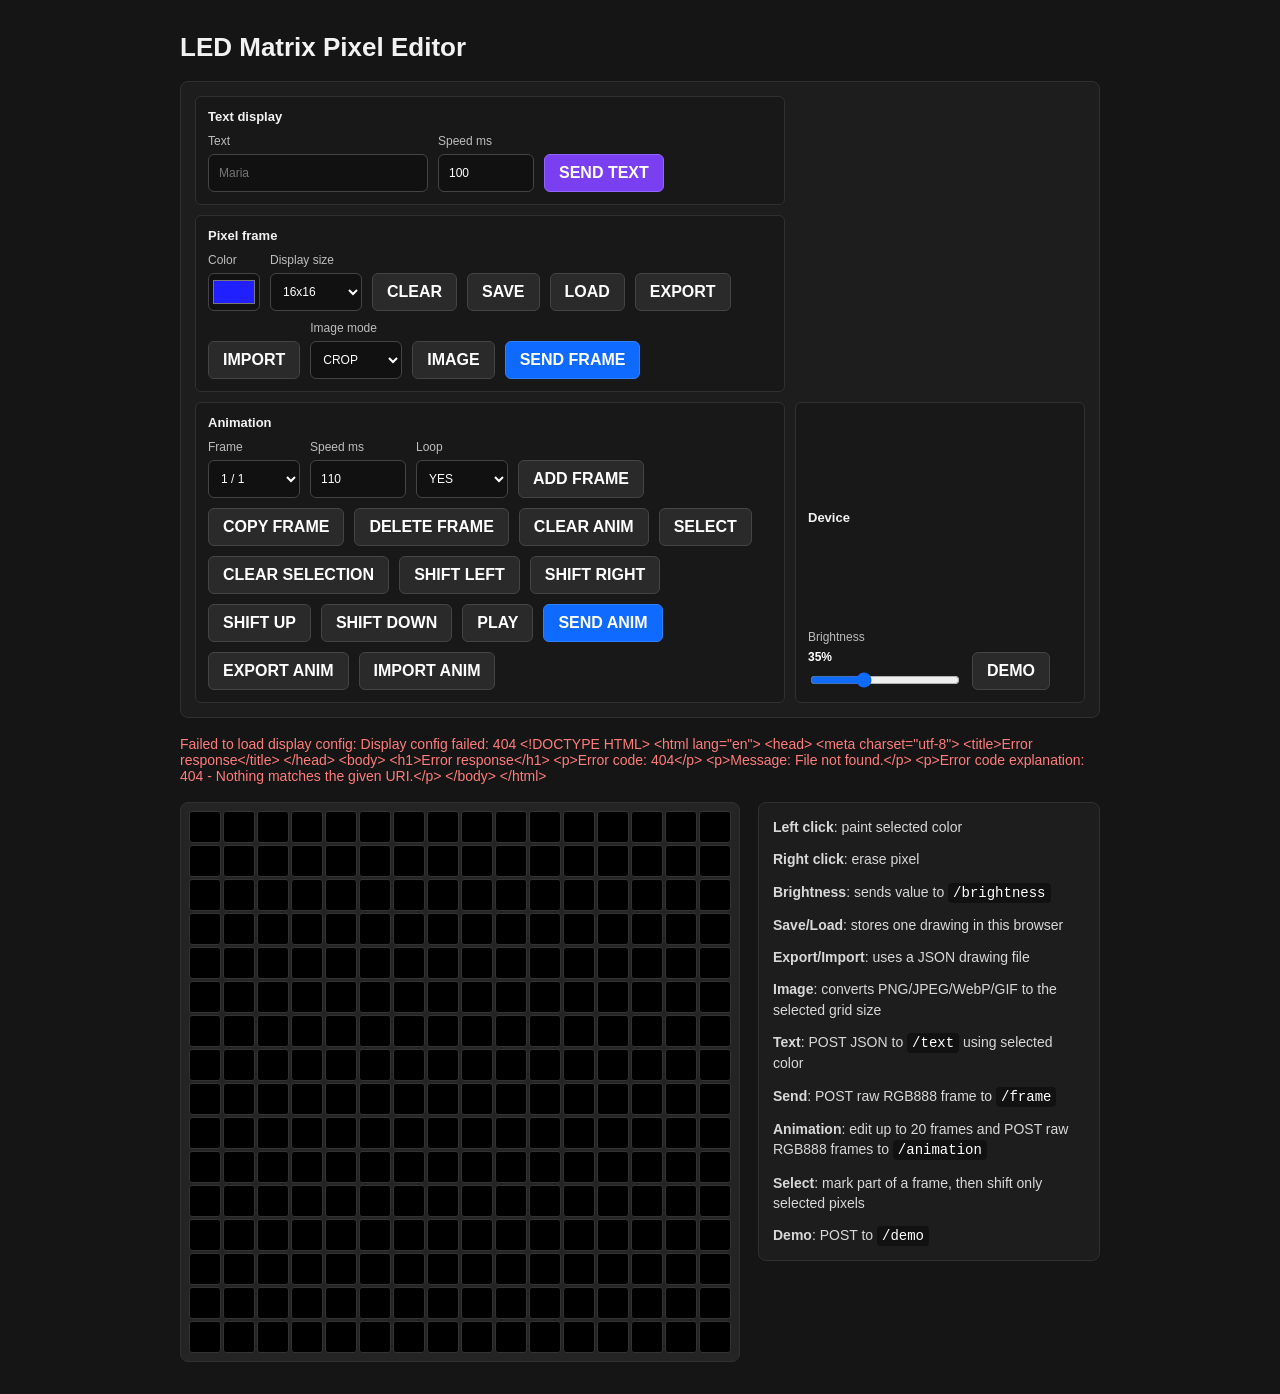
==== web/index.html @ b92b446a "host UI app on device" ====
<!doctype html>
<html lang="en">
  <head>
    <meta charset="utf-8" />
    <meta name="viewport" content="width=device-width, initial-scale=1" />
    <title>LED Matrix Pixel Editor</title>
    <link rel="stylesheet" href="style.css" />
  </head>
  <body>
    <main>
      <h1>LED Matrix Pixel Editor</h1>

      <section class="toolbar" aria-label="Drawing controls">
        <div class="toolbar-group wide">
          <p class="toolbar-title">Text display</p>
          <label>
            Text
            <input
              id="textInput"
              type="text"
              maxlength="64"
              placeholder="Maria"
            />
          </label>
          <label>
            Speed ms
            <input
              id="textSpeedInput"
              type="number"
              min="10"
              max="5000"
              step="10"
              value="100"
            />
          </label>
          <button id="textButton" class="text-send" type="button">
            SEND TEXT
          </button>
        </div>

        <div class="toolbar-group wide">
          <p class="toolbar-title">Pixel frame</p>
          <label>
            Color
            <input id="colorInput" type="color" value="#2020ff" />
          </label>
          <label>
            Display size
            <select id="matrixSizeInput">
              <option value="16x16" selected>16x16</option>
              <option value="32x16">32x16</option>
              <option value="16x32">16x32</option>
              <option value="32x32">32x32</option>
            </select>
          </label>
          <button id="clearButton" type="button">CLEAR</button>
          <button id="saveButton" type="button">SAVE</button>
          <button id="loadButton" type="button">LOAD</button>
          <button id="exportButton" type="button">EXPORT</button>
          <button id="importButton" type="button">IMPORT</button>
          <label>
            Image mode
            <select id="imageModeInput">
              <option value="crop" selected>CROP</option>
              <option value="fit">FIT</option>
            </select>
          </label>
          <button id="imageImportButton" type="button">IMAGE</button>
          <button id="sendButton" class="primary" type="button">
            SEND FRAME
          </button>
        </div>

        <div class="toolbar-group wide">
          <p class="toolbar-title">Animation</p>
          <label>
            Frame
            <select id="animationFrameInput"></select>
          </label>
          <label>
            Speed ms
            <input
              id="animationSpeedInput"
              type="number"
              min="10"
              max="5000"
              step="10"
              value="110"
            />
          </label>
          <label>
            Loop
            <select id="animationLoopInput">
              <option value="1" selected>YES</option>
              <option value="0">NO</option>
            </select>
          </label>
          <button id="addFrameButton" type="button">ADD FRAME</button>
          <button id="duplicateFrameButton" type="button">COPY FRAME</button>
          <button id="deleteFrameButton" type="button">DELETE FRAME</button>
          <button id="clearAnimationButton" type="button">CLEAR ANIM</button>
          <button id="selectButton" type="button">SELECT</button>
          <button id="clearSelectionButton" type="button">
            CLEAR SELECTION
          </button>
          <button id="shiftLeftButton" type="button">SHIFT LEFT</button>
          <button id="shiftRightButton" type="button">SHIFT RIGHT</button>
          <button id="shiftUpButton" type="button">SHIFT UP</button>
          <button id="shiftDownButton" type="button">SHIFT DOWN</button>
          <button id="previewAnimationButton" type="button">PLAY</button>
          <button id="sendAnimationButton" class="primary" type="button">
            SEND ANIM
          </button>
          <button id="exportAnimationButton" type="button">EXPORT ANIM</button>
          <button id="importAnimationButton" type="button">IMPORT ANIM</button>
        </div>

        <div class="toolbar-group">
          <p class="toolbar-title">Device</p>
          <label class="range-label">
            Brightness <span id="brightnessValue" class="range-value">35%</span>
            <input
              id="brightnessInput"
              type="range"
              min="1"
              max="100"
              value="35"
            />
          </label>
          <button id="demoButton" type="button">DEMO</button>
        </div>

        <input id="importInput" class="hidden" type="file" accept=".json" />
        <input
          id="animationImportInput"
          class="hidden"
          type="file"
          accept=".json"
        />
        <input id="imageInput" class="hidden" type="file" accept="image/*" />
      </section>

      <div id="status" class="status">Ready.</div>

      <section class="editor">
        <div id="grid" class="grid" aria-label="16 by 16 pixel grid"></div>

        <aside class="side">
          <div><strong>Left click</strong>: paint selected color</div>
          <div><strong>Right click</strong>: erase pixel</div>
          <div>
            <strong>Brightness</strong>: sends value to <code>/brightness</code>
          </div>
          <div>
            <strong>Save/Load</strong>: stores one drawing in this browser
          </div>
          <div><strong>Export/Import</strong>: uses a JSON drawing file</div>
          <div>
            <strong>Image</strong>: converts PNG/JPEG/WebP/GIF to the selected
            grid size
          </div>
          <div>
            <strong>Text</strong>: POST JSON to <code>/text</code> using
            selected color
          </div>
          <div>
            <strong>Send</strong>: POST raw RGB888 frame to <code>/frame</code>
          </div>
          <div>
            <strong>Animation</strong>: edit up to 20 frames and POST raw RGB888
            frames to <code>/animation</code>
          </div>
          <div>
            <strong>Select</strong>: mark part of a frame, then shift only
            selected pixels
          </div>
          <div><strong>Demo</strong>: POST to <code>/demo</code></div>
        </aside>
      </section>
    </main>

    <script src="app.js"></script>
  </body>
</html>
---- web/style.css ----
:root {
  color-scheme: dark;
  font-family: Inter, Segoe UI, Arial, sans-serif;
  background: #151515;
  color: #f2f2f2;
}

* {
  box-sizing: border-box;
}

body {
  margin: 0;
  min-height: 100vh;
  display: flex;
  justify-content: center;
  padding: 32px 16px;
  background: #151515;
}

main {
  width: min(920px, 100%);
  display: grid;
  gap: 18px;
}

h1 {
  margin: 0;
  font-size: 26px;
  font-weight: 700;
  letter-spacing: 0;
}

.toolbar {
  display: grid;
  grid-template-columns: repeat(auto-fit, minmax(220px, 1fr));
  gap: 10px;
  padding: 14px;
  border: 1px solid #303030;
  background: #1d1d1d;
  border-radius: 8px;
}

.toolbar-group {
  display: flex;
  flex-wrap: wrap;
  gap: 10px;
  align-items: end;
  padding: 12px;
  border: 1px solid #303030;
  border-radius: 6px;
  background: #181818;
}

.toolbar-group.wide {
  grid-column: span 2;
}

.toolbar-title {
  width: 100%;
  margin: 0;
  color: #f2f2f2;
  font-size: 13px;
  font-weight: 700;
}

label {
  display: grid;
  gap: 6px;
  font-size: 12px;
  color: #bdbdbd;
}

input[type="text"],
input[type="number"] {
  width: 220px;
  height: 38px;
  padding: 0 10px;
  border: 1px solid #444;
  border-radius: 6px;
  background: #111;
  color: #fff;
  font: inherit;
}

input[type="number"] {
  width: 96px;
}

input[type="color"] {
  width: 52px;
  height: 38px;
  padding: 2px;
  border: 1px solid #444;
  border-radius: 6px;
  background: #111;
  cursor: pointer;
}

input[type="range"] {
  width: 150px;
  accent-color: #0f6bff;
}

select {
  width: 92px;
  height: 38px;
  padding: 0 8px;
  border: 1px solid #444;
  border-radius: 6px;
  background: #111;
  color: #fff;
  font: inherit;
  cursor: pointer;
}

.range-label {
  min-width: 150px;
}

.range-value {
  color: #ffffff;
  font-weight: 700;
}

button {
  height: 38px;
  padding: 0 14px;
  border: 1px solid #444;
  border-radius: 6px;
  background: #2a2a2a;
  color: #fff;
  font: inherit;
  font-weight: 700;
  cursor: pointer;
}

button:hover {
  background: #363636;
}

button.primary {
  background: #0f6bff;
  border-color: #2f7fff;
}

button.primary:hover {
  background: #287cff;
}

button.text-send {
  background: #7b3ff2;
  border-color: #9364ff;
}

button.text-send:hover {
  background: #8b56ff;
}

button.active {
  background: #d6a024;
  border-color: #f0bd45;
  color: #111;
}

.hidden {
  display: none;
}

.status {
  min-height: 24px;
  color: #c9c9c9;
  font-size: 14px;
}

.status.ok {
  color: #7dff9c;
}

.status.error {
  color: #ff7d7d;
}

.editor {
  display: grid;
  grid-template-columns: minmax(280px, 560px) 1fr;
  gap: 18px;
  align-items: start;
}

.grid {
  width: min(100%, 560px);
  aspect-ratio: var(--matrix-width) / var(--matrix-height);
  display: grid;
  grid-template-columns: repeat(var(--matrix-width), 1fr);
  grid-template-rows: repeat(var(--matrix-height), 1fr);
  gap: 2px;
  padding: 8px;
  border: 1px solid #303030;
  border-radius: 8px;
  background: #242424;
  user-select: none;
  touch-action: none;
}

.cell {
  width: 100%;
  min-width: 0;
  height: auto;
  padding: 0;
  aspect-ratio: 1;
  border: 1px solid #333;
  border-radius: 3px;
  background: rgb(0, 0, 0);
  cursor: crosshair;
}

.cell.selected {
  border-color: #f0bd45;
  box-shadow: inset 0 0 0 2px #f0bd45;
}

.side {
  display: grid;
  gap: 12px;
  padding: 14px;
  border: 1px solid #303030;
  background: #1d1d1d;
  border-radius: 8px;
  color: #d8d8d8;
  font-size: 14px;
  line-height: 1.45;
}

code {
  color: #ffffff;
  background: #111;
  padding: 2px 5px;
  border-radius: 4px;
}

@media (max-width: 760px) {
  .editor {
    grid-template-columns: 1fr;
  }

  .toolbar-group.wide {
    grid-column: span 1;
  }

  input[type="text"] {
    width: 100%;
  }
}
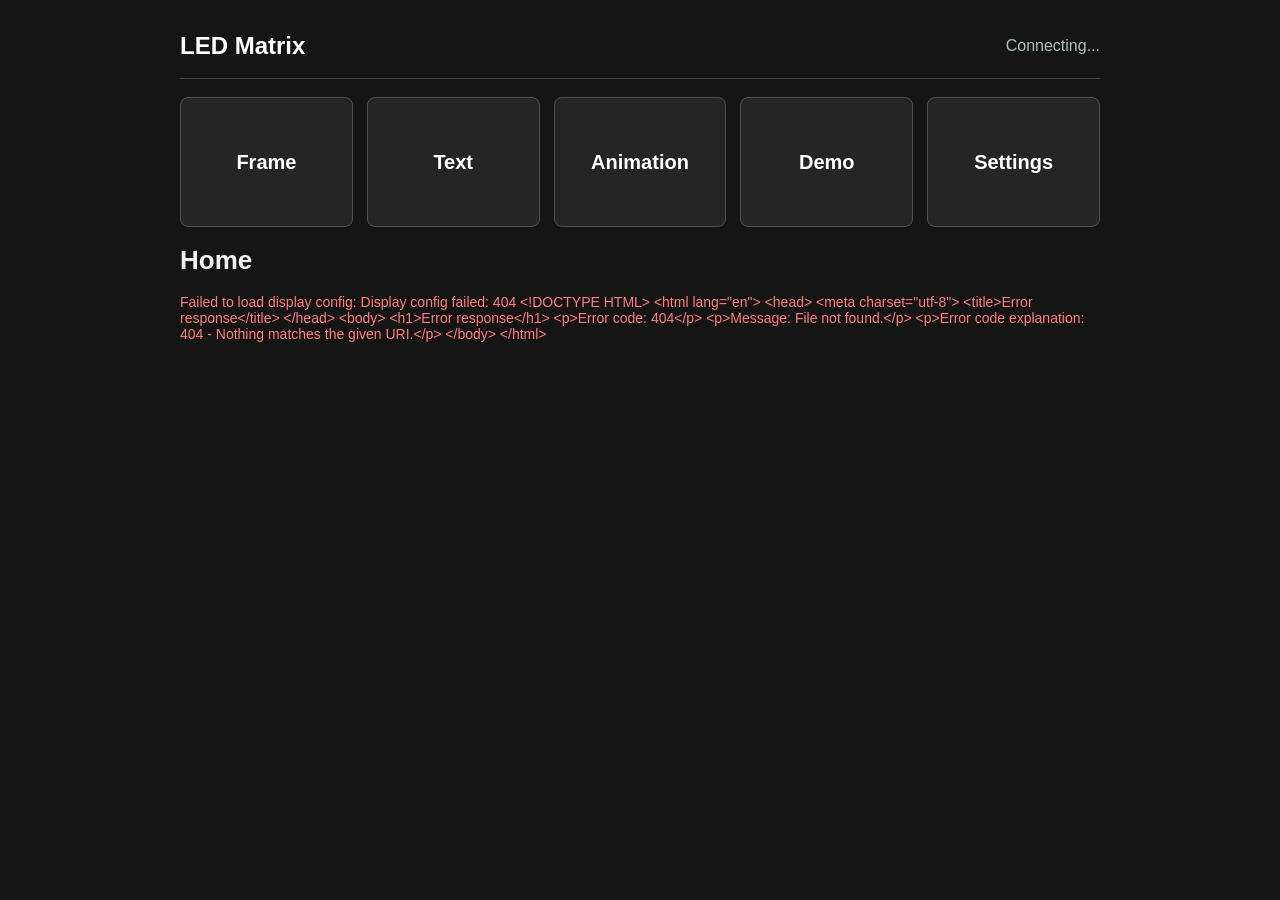
==== commit 89a1ce67: "UI refactor" ====
--- a/web/index.html
+++ b/web/index.html
@@ -8,7 +8,18 @@
   </head>
   <body>
     <main>
-      <h1>LED Matrix Pixel Editor</h1>
+      <header class="app-header"><a href="#/home" class="home-link">LED Matrix</a><span id="displayInfo">Connecting...</span></header>
+      <nav id="homeView" class="mode-grid" aria-label="Display modes">
+        <a href="#/frame" class="mode-tile">Frame</a>
+        <a href="#/text" class="mode-tile">Text</a>
+        <a href="#/animation" class="mode-tile">Animation</a>
+        <a href="#/demo" class="mode-tile">Demo</a>
+        <a href="#/settings" class="mode-tile">Settings</a>
+      </nav>
+      <div class="view-heading">
+        <a id="backButton" class="back-button" href="#/home" hidden><span aria-hidden="true">&larr;</span> BACK</a>
+        <h1 id="viewTitle">Home</h1>
+      </div>
 
       <section class="toolbar" aria-label="Drawing controls">
         <div class="toolbar-group wide">
@@ -140,7 +151,7 @@
         <input id="imageInput" class="hidden" type="file" accept="image/*" />
       </section>
 
-      <div id="status" class="status">Ready.</div>
+      <div id="status" class="status" role="status" aria-live="polite">Ready.</div>
 
       <section class="editor">
         <div id="grid" class="grid" aria-label="16 by 16 pixel grid"></div>
--- a/web/style.css
+++ b/web/style.css
@@ -3,6 +3,32 @@
   font-family: Inter, Segoe UI, Arial, sans-serif;
   background: #151515;
   color: #f2f2f2;
+}
+
+[hidden] { display: none !important; }
+.app-header { display: flex; justify-content: space-between; align-items: center; gap: 16px; border-bottom: 1px solid #444; padding-bottom: 18px; }
+.home-link { color: #fff; font-size: 24px; font-weight: 700; text-decoration: none; }
+.view-heading { display: flex; align-items: center; gap: 16px; }
+.back-button { display: inline-flex; align-items: center; gap: 8px; min-height: 44px; padding: 0 12px; border: 1px solid #505050; border-radius: 6px; color: #fff; text-decoration: none; font-size: 14px; font-weight: 600; }
+.back-button:hover { background: #303030; }
+#displayInfo { color: #a5c6b4; }
+.mode-grid { display: grid; grid-template-columns: repeat(auto-fit, minmax(140px, 1fr)); gap: 14px; }
+.mode-tile { display: flex; align-items: center; justify-content: center; min-height: 130px; border: 1px solid #505050; border-radius: 8px; background: #252525; color: white; text-decoration: none; font-size: 20px; font-weight: 600; }
+.mode-tile:hover { border-color: #7dff9c; background: #303030; }
+main { align-content: start; }
+.toolbar { grid-template-columns: 1fr !important; padding: 0 !important; border: 0 !important; background: transparent !important; }
+.toolbar-group { border: 0 !important; border-bottom: 1px solid #444 !important; border-radius: 0 !important; padding: 12px 0 !important; background: transparent !important; }
+.toolbar-group.wide { grid-column: auto !important; }
+.editor { grid-template-columns: minmax(0, 1fr) !important; }
+button, select, input[type="text"], input[type="number"], input[type="color"] { min-height: 44px; }
+button:focus-visible, a:focus-visible, select:focus-visible { outline: 2px solid #7dff9c; outline-offset: 3px; }
+@media (max-width: 600px) {
+  body { padding: 16px 10px !important; }
+  .toolbar-group { gap: 8px; }
+  .toolbar-group > label { max-width: 100%; }
+  button { font-size: 12px; padding: 0 10px; }
+  .grid { gap: 1px !important; padding: 3px !important; }
+  .cell { min-height: 0; border-radius: 0 !important; }
 }
 
 * {
@@ -204,6 +230,7 @@
 }
 
 .cell {
+  min-height: 0;
   width: 100%;
   min-width: 0;
   height: auto;
